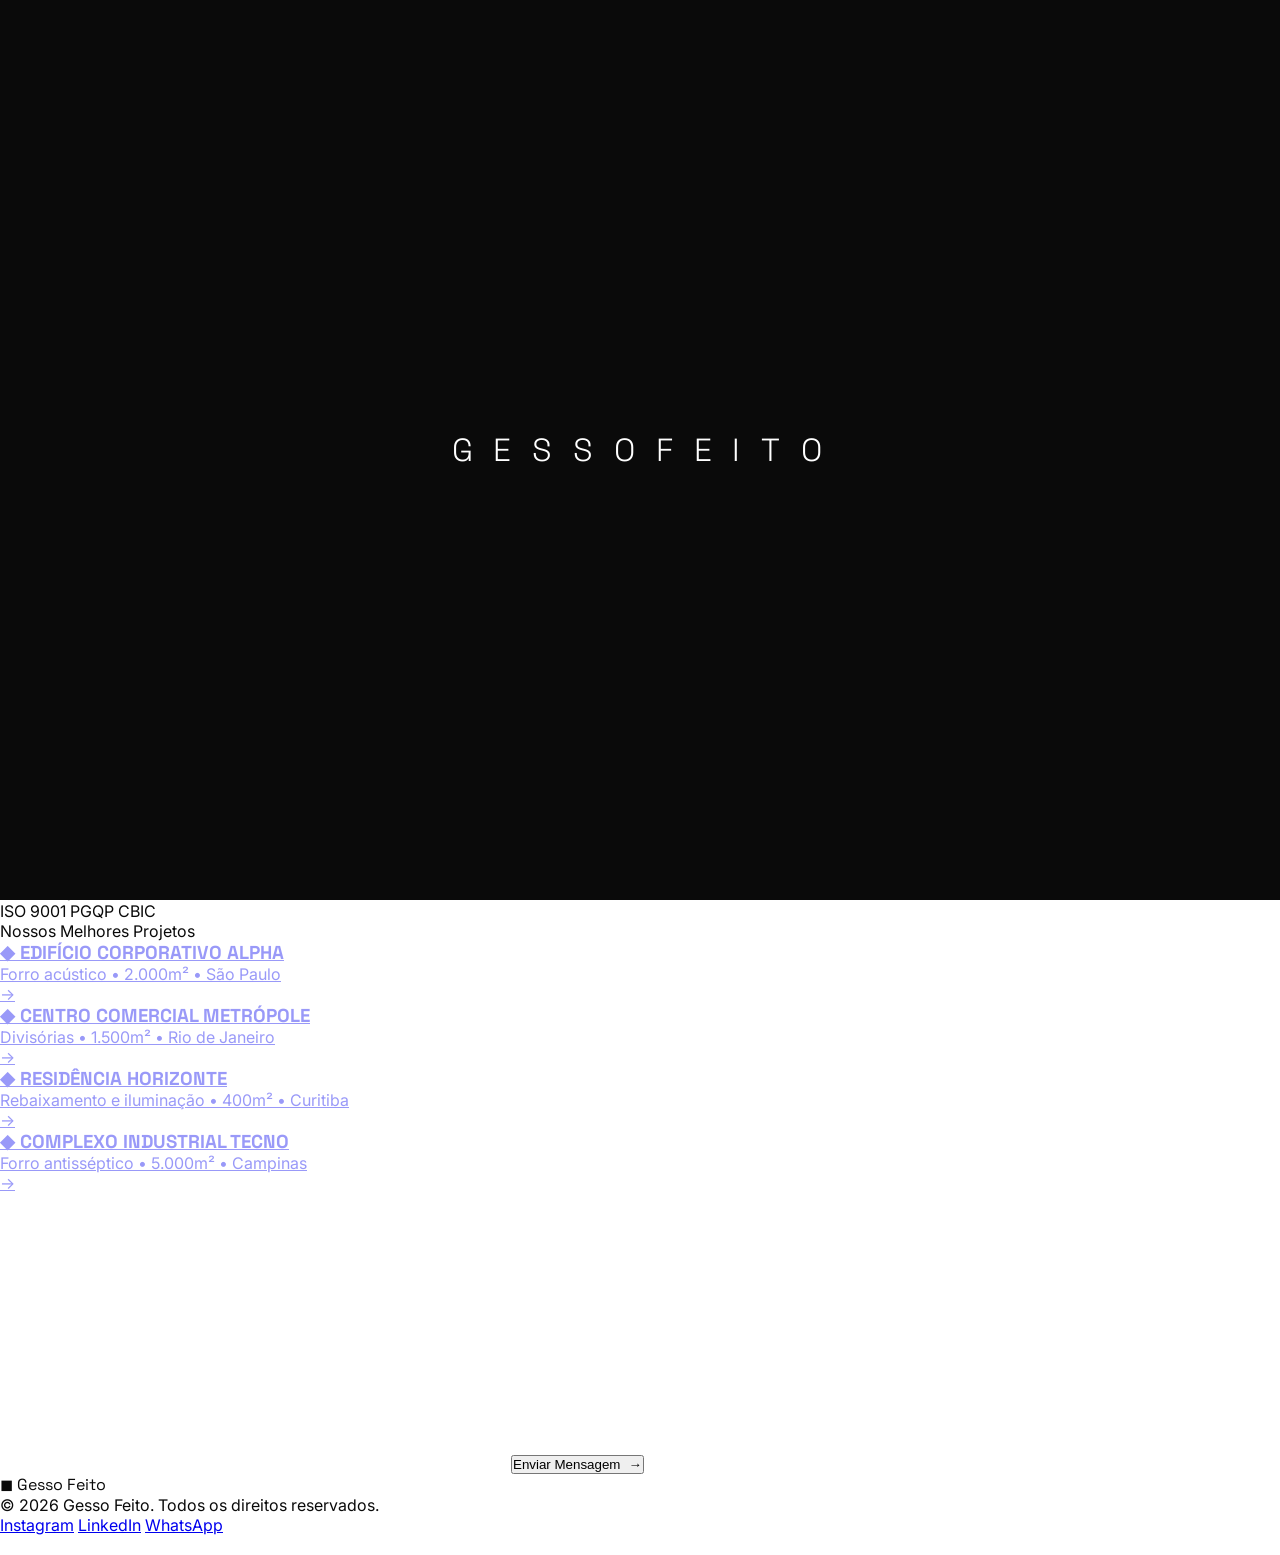
==== index.html @ ae23f8c0 "First commit" ====
<!DOCTYPE html>
<html lang="pt-BR">
<head>
    <meta charset="UTF-8">
    <meta name="viewport" content="width=device-width, initial-scale=1.0">
    <title>Gesso Feito | Aplicações em Forros</title>
    <script src="https://cdn.tailwindcss.com"></script>
    <link rel="preconnect" href="https://fonts.googleapis.com">
    <link rel="preconnect" href="https://fonts.gstatic.com" crossorigin>
    <link href="https://fonts.googleapis.com/css2?family=Inter:wght@300;400;500;600;700&family=Space+Grotesk:wght@300;400;500;600;700&display=swap" rel="stylesheet">
    <style>
        * {
            margin: 0;
            padding: 0;
            box-sizing: border-box;
        }
        
        body {
            font-family: 'Inter', sans-serif;
            background: #ffffff;
            color: #0a0a0a;
            overflow-x: hidden;
            cursor: none;
        }

        .font-display {
            font-family: 'Space Grotesk', sans-serif;
        }

        /* Custom Cursor */
        
        * {
            margin: 0;
            padding: 0;
            box-sizing: border-box;
        }
        
        body {
            font-family: 'Inter', sans-serif;
            background: #ffffff;
            color: #0a0a0a;
            overflow-x: hidden;
            cursor: none;
        }

        .font-display {
            font-family: 'Space Grotesk', sans-serif;
        }

        /* Custom Cursor - VERSÃO MELHORADA */
        .cursor {
            width: 40px;
            height: 40px;
            border: 2px solid #0a0a0a;
            border-radius: 50%;
            position: fixed;
            pointer-events: none;
            z-index: 9999;
            transition: transform 0.15s ease, width 0.3s ease, height 0.3s ease, background 0.3s ease, border-color 0.3s ease;
            transform: translate(-50%, -50%);
            background: rgba(255, 255, 255, 0.9);
            box-shadow: 0 4px 20px rgba(0, 0, 0, 0.1);
            backdrop-filter: blur(4px);
        }

        .cursor.hover {
            width: 80px;
            height: 80px;
            background: #0a0a0a;
            border-color: #0a0a0a;
            mix-blend-mode: normal;
        }

        .cursor.scrolling {
            background: rgba(10, 10, 10, 0.9);
            border-color: #0a0a0a;
            transform: translate(-50%, -50%) scale(0.8);
        }

        .cursor-dot {
            width: 8px;
            height: 8px;
            background: #0a0a0a;
            border-radius: 50%;
            position: fixed;
            pointer-events: none;
            z-index: 9999;
            transform: translate(-50%, -50%);
            transition: transform 0.1s ease, background 0.3s ease;
        }

        .cursor-dot.hover {
            background: #ffffff;
            transform: translate(-50%, -50%) scale(0.5);
        }

        /* Grain Effect */
        .grain {
            position: fixed;
            top: 0;
            left: 0;
            width: 100%;
            height: 100%;
            pointer-events: none;
            z-index: 9998;
            opacity: 0.03;
            background-image: url("data:image/svg+xml,%3Csvg viewBox='0 0 200 200' xmlns='http://www.w3.org/2000/svg'%3E%3Cfilter id='noiseFilter'%3E%3CfeTurbulence type='fractalNoise' baseFrequency='0.9' numOctaves='4' stitchTiles='stitch'/%3E%3C/filter%3E%3Crect width='100%25' height='100%25' filter='url(%23noiseFilter)'/%3E%3C/svg%3E");
        }

        /* Smooth Scroll Container */
        .smooth-scroll {
            will-change: transform;
        }

        /* Text Reveal Animation */
        .reveal-text {
            overflow: hidden;
            display: inline-block;
        }

        .reveal-text span {
            display: inline-block;
            transform: translateY(100%);
            opacity: 0;
            transition: transform 1s cubic-bezier(0.16, 1, 0.3, 1), opacity 1s cubic-bezier(0.16, 1, 0.3, 1);
        }

        .reveal-text.active span {
            transform: translateY(0);
            opacity: 1;
        }

        /* Image Reveal */
        .img-reveal {
            overflow: hidden;
            position: relative;
        }

        .img-reveal::after {
            content: '';
            position: absolute;
            top: 0;
            left: 0;
            width: 100%;
            height: 100%;
            background: #ffffff;
            transform: scaleX(1);
            transform-origin: right;
            transition: transform 1.2s cubic-bezier(0.16, 1, 0.3, 1);
        }

        .img-reveal.active::after {
            transform: scaleX(0);
        }

        .img-reveal img {
            transform: scale(1.2);
            transition: transform 1.5s cubic-bezier(0.16, 1, 0.3, 1);
        }

        .img-reveal.active img {
            transform: scale(1);
        }

        /* Magnetic Button */
        .magnetic-btn {
            position: relative;
            display: inline-flex;
            align-items: center;
            gap: 8px;
            transition: transform 0.3s cubic-bezier(0.16, 1, 0.3, 1);
        }

        .magnetic-btn::before {
            content: '';
            position: absolute;
            inset: -20px;
            z-index: -1;
        }

        /* Line Animation */
        .line-draw {
            width: 0;
            height: 1px;
            background: #0a0a0a;
            transition: width 1.5s cubic-bezier(0.16, 1, 0.3, 1);
        }

        .line-draw.active {
            width: 100%;
        }

        /* Floating Animation */
        @keyframes float {
            0%, 100% { transform: translateY(0px); }
            50% { transform: translateY(-20px); }
        }

        .floating {
            animation: float 6s ease-in-out infinite;
        }

        /* Parallax Container */
        .parallax-wrap {
            overflow: hidden;
            position: relative;
        }

        /* Navigation */
        .nav-link {
            position: relative;
            overflow: hidden;
        }

        .nav-link::after {
            content: '';
            position: absolute;
            bottom: 0;
            left: 0;
            width: 100%;
            height: 1px;
            background: currentColor;
            transform: translateX(-101%);
            transition: transform 0.4s cubic-bezier(0.16, 1, 0.3, 1);
        }

        .nav-link:hover::after {
            transform: translateX(0);
        }

        /* Service Card Hover */
        .service-card {
            transition: all 0.5s cubic-bezier(0.16, 1, 0.3, 1);
        }

        .service-card:hover {
            transform: translateY(-10px);
        }

        .service-card .arrow {
            transition: transform 0.3s ease;
        }

        .service-card:hover .arrow {
            transform: translateX(10px);
        }

        /* Video Play Button */
        .play-btn {
            transition: transform 0.3s ease;
        }

        .play-btn:hover {
            transform: scale(1.1);
        }

        /* Input Animation */
        .input-animated {
            position: relative;
            background: transparent;
            border: none;
            border-bottom: 1px solid #0a0a0a;
            outline: none;
            transition: border-color 0.3s ease;
        }

        .input-animated:focus {
            border-bottom-color: #0a0a0a;
        }

        .input-animated::placeholder {
            color: #666;
            transition: opacity 0.3s ease;
        }

        .input-animated:focus::placeholder {
            opacity: 0;
        }

        /* Scroll Indicator */
        .scroll-indicator {
            animation: bounce 2s infinite;
        }

        @keyframes bounce {
            0%, 20%, 50%, 80%, 100% { transform: translateY(0); }
            40% { transform: translateY(-10px); }
            60% { transform: translateY(-5px); }
        }

        /* Project List Item */
        .project-item {
            transition: all 0.4s ease;
            opacity: 0.4;
        }

        .project-item:hover {
            opacity: 1;
            padding-left: 20px;
        }

        /* Mobile Menu */
        .mobile-menu {
            clip-path: circle(0% at calc(100% - 40px) 40px);
            transition: clip-path 0.8s cubic-bezier(0.16, 1, 0.3, 1);
        }

        .mobile-menu.active {
            clip-path: circle(150% at calc(100% - 40px) 40px);
        }

        /* Loading Screen */
        .loader {
            position: fixed;
            inset: 0;
            background: #0a0a0a;
            z-index: 10000;
            display: flex;
            align-items: center;
            justify-content: center;
            transition: transform 0.8s cubic-bezier(0.16, 1, 0.3, 1);
        }

        .loader.hidden {
            transform: translateY(-100%);
        }

        .loader-text {
            color: white;
            font-size: 2rem;
            font-weight: 300;
            letter-spacing: 0.2em;
            overflow: hidden;
        }

        .loader-text span {
            display: inline-block;
            animation: loaderReveal 1s ease forwards;
            opacity: 0;
            transform: translateY(100%);
        }

        @keyframes loaderReveal {
            to {
                opacity: 1;
                transform: translateY(0);
            }
        }
    </style>
</head>
<body>

    <!-- Loading Screen -->
    <div class="loader" id="loader">
        <div class="loader-text font-display">
            <span style="animation-delay: 0.1s">G</span>
            <span style="animation-delay: 0.2s">E</span>
            <span style="animation-delay: 0.3s">S</span>
            <span style="animation-delay: 0.4s">S</span>
            <span style="animation-delay: 0.5s">O</span>
            <span style="animation-delay: 0.6s">F</span>
            <span style="animation-delay: 0.7s">E</span>
            <span style="animation-delay: 0.8s">I</span>
            <span style="animation-delay: 0.9s">T</span>
            <span style="animation-delay: 1.0s">O</span>
        </div>
    </div>

    <!-- Grain Overlay -->
    <div class="grain"></div>

    <!-- Custom Cursor -->
    <div class="cursor" id="cursor"></div>
    <div class="cursor-dot" id="cursor-dot"></div>

    <!-- Navigation -->
    <nav class="fixed top-0 left-0 w-full z-50 px-6 py-6 mix-blend-difference text-white" id="navbar">
        <div class="flex justify-between items-center max-w-[1800px] mx-auto">
            <a href="#" class="font-display text-xl font-bold tracking-tighter magnetic-btn" data-magnetic>
                <span class="text-2xl">◼</span> Gesso Feito
            </a>
            
            <div class="hidden md:flex gap-12 text-sm font-medium tracking-wide">
                <a href="#home" class="nav-link magnetic-btn" data-magnetic>Início</a>
                <a href="#servicos" class="nav-link magnetic-btn" data-magnetic>Serviços</a>
                <a href="#projetos" class="nav-link magnetic-btn" data-magnetic>Projetos</a>
                <a href="#contato" class="nav-link magnetic-btn" data-magnetic>Contato</a>
            </div>

            <a href="#contato" class="hidden md:flex items-center gap-2 text-sm font-medium magnetic-btn" data-magnetic>
                Solicitar Orçamento <span class="text-lg">→</span>
            </a>

            <button class="md:hidden text-2xl magnetic-btn" id="menu-toggle" data-magnetic>☰</button>
        </div>
    </nav>

    <!-- Mobile Menu -->
    <div class="mobile-menu fixed inset-0 bg-black z-40 flex items-center justify-center" id="mobile-menu">
        <div class="flex flex-col gap-8 text-center">
            <a href="#home" class="text-white text-4xl font-display font-bold mobile-link">Início</a>
            <a href="#servicos" class="text-white text-4xl font-display font-bold mobile-link">Serviços</a>
            <a href="#projetos" class="text-white text-4xl font-display font-bold mobile-link">Projetos</a>
            <a href="#contato" class="text-white text-4xl font-display font-bold mobile-link">Contato</a>
        </div>
    </div>

    <!-- Main Content -->
    <main class="smooth-scroll" id="smooth-content">

        <!-- Section 1: Hero -->
        <section id="home" class="min-h-screen w-full relative flex items-center pt-20 px-6 lg:px-12">
            <div class="max-w-[1800px] mx-auto w-full grid grid-cols-1 lg:grid-cols-2 gap-12 items-center">
                
                <!-- Left Content -->
                <div class="space-y-8 z-10">
                    <div class="space-y-2">
                        <h1 class="font-display text-6xl md:text-8xl lg:text-9xl font-bold leading-[0.9] tracking-tight">
                            <div class="reveal-text"><span>TRANSFORMANDO</span></div>
                            <div class="reveal-text"><span>ESPAÇOS</span></div>
                        </h1>
                    </div>
                    
                    <p class="text-lg md:text-xl text-gray-600 max-w-md leading-relaxed reveal-text">
                        <span>Somos especialistas em forros e divisórias de drywall. 
                        Tecnologia, precisão e design para criar ambientes que inspiram.</span>
                    </p>

                    <div class="flex items-center gap-8 pt-4">
                        <a href="#projetos" class="magnetic-btn group inline-flex items-center gap-3 text-sm font-semibold border border-black px-8 py-4 rounded-full hover:bg-black hover:text-white transition-colors duration-300" data-magnetic>
                            Ver Projetos
                            <span class="arrow transition-transform group-hover:translate-x-1">→</span>
                        </a>
                        <a href="#servicos" class="magnetic-btn text-sm font-medium underline underline-offset-4" data-magnetic>
                            Nossos Serviços
                        </a>
                    </div>

                    <div class="line-draw w-32 mt-12"></div>
                    
                    <p class="text-xs text-gray-400 uppercase tracking-widest pt-4">
                        15 anos de experiência • 500+ projetos entregues
                    </p>
                </div>

                <!-- Right Content -->
                <div class="relative h-[60vh] lg:h-[80vh]">
                    <div class="img-reveal w-full h-full absolute top-0 right-0 lg:w-[90%]">
                        <img src="https://images.unsplash.com/photo-1497366216548-37526070297c?auto=format&fit=crop&q=80&w=1600" 
                             alt="Escritório moderno com forro de drywall" 
                             class="w-full h-full object-cover grayscale">
                    </div>
                    
                    <!-- Floating Stats -->
                    <div class="absolute -left-4 lg:-left-20 bottom-20 bg-white p-6 shadow-2xl floating z-20">
                        <p class="font-display text-4xl font-bold">500+</p>
                        <p class="text-xs uppercase tracking-wider text-gray-500 mt-1">Projetos Realizados</p>
                    </div>
                </div>
            </div>

            <div class="absolute bottom-8 right-8 hidden lg:block scroll-indicator">
                <p class="text-xs uppercase tracking-widest rotate-90 origin-right">Scroll para explorar</p>
            </div>
        </section>

        <!-- Section 2: Video/Process -->
        <section class="w-full py-32 px-6 lg:px-12 bg-black text-white relative overflow-hidden">
            <div class="max-w-[1800px] mx-auto">
                <div class="grid grid-cols-1 lg:grid-cols-2 gap-16 items-center">
                    
                    <div class="order-2 lg:order-1">
                        <p class="text-xs uppercase tracking-[0.3em] mb-6 text-gray-400 reveal-text">
                            <span>Assista ao vídeo do nosso processo</span>
                        </p>
                        
                        <div class="img-reveal aspect-video relative cursor-pointer group" id="video-trigger">
                            <img src="https://images.unsplash.com/photo-1503387762-592deb58ef4e?auto=format&fit=crop&q=80&w=1600" 
                                 alt="Processo de instalação drywall" 
                                 class="w-full h-full object-cover opacity-80 group-hover:opacity-100 transition-opacity">
                            
                            <div class="absolute inset-0 flex items-center justify-center">
                                <div class="play-btn w-24 h-24 border-2 border-white rounded-full flex items-center justify-center magnetic-btn" data-magnetic>
                                    <svg width="24" height="24" viewBox="0 0 24 24" fill="none" stroke="currentColor" stroke-width="2">
                                        <polygon points="5 3 19 12 5 21 5 3"></polygon>
                                    </svg>
                                </div>
                            </div>
                        </div>
                    </div>

                    <div class="order-1 lg:order-2 space-y-8">
                        <h2 class="font-display text-5xl md:text-7xl font-bold leading-tight">
                            <div class="reveal-text"><span>COM</span></div>
                            <div class="reveal-text"><span>PRECISÃO</span></div>
                            <div class="reveal-text"><span>E TECNOLOGIA</span></div>
                        </h2>
                        
                        <p class="text-gray-400 text-lg leading-relaxed max-w-lg reveal-text">
                            <span>Utilizamos materiais de alta qualidade e técnicas avançadas de instalação. 
                            Cada projeto é executado com rigor técnico, respeitando prazos e 
                            superando expectativas.</span>
                        </p>

                        <div class="grid grid-cols-2 gap-8 pt-8">
                            <div class="reveal-text">
                                <span class="block">
                                    <p class="font-display text-3xl font-bold">98%</p>
                                    <p class="text-xs text-gray-500 uppercase tracking-wider mt-1">Clientes Satisfeitos</p>
                                </span>
                            </div>
                            <div class="reveal-text">
                                <span class="block">
                                    <p class="font-display text-3xl font-bold">48h</p>
                                    <p class="text-xs text-gray-500 uppercase tracking-wider mt-1">Orçamento Express</p>
                                </span>
                            </div>
                        </div>

                        <a href="#contato" class="magnetic-btn inline-flex items-center gap-3 mt-8 border border-white px-8 py-4 rounded-full hover:bg-white hover:text-black transition-colors duration-300" data-magnetic>
                            Iniciar Projeto <span>→</span>
                        </a>
                    </div>
                </div>
            </div>
        </section>

        <!-- Section 3: Services -->
        <section id="servicos" class="w-full py-32 px-6 lg:px-12">
            <div class="max-w-[1800px] mx-auto">
                <div class="flex flex-col lg:flex-row justify-between items-start mb-20 gap-8">
                    <div>
                        <p class="text-xs uppercase tracking-[0.3em] mb-4 text-gray-500 reveal-text">
                            <span>O que fazemos</span>
                        </p>
                        <h2 class="font-display text-5xl md:text-7xl font-bold reveal-text">
                            <span>Nossos Serviços</span>
                        </h2>
                    </div>
                    <p class="text-gray-600 max-w-md lg:text-right reveal-text">
                        <span>Do projeto à execução, cuidamos de cada detalhe para entregar 
                        ambientes funcionais e esteticamente impecáveis.</span>
                    </p>
                </div>

                <div class="line-draw mb-16"></div>

                <div class="grid grid-cols-1 md:grid-cols-2 lg:grid-cols-3 gap-8">
                    <!-- Service 1 -->
                    <div class="service-card group border-t border-black pt-8 cursor-pointer" data-magnetic>
                        <div class="flex justify-between items-start mb-6">
                            <span class="font-display text-5xl font-light text-gray-300 group-hover:text-black transition-colors">01</span>
                            <span class="arrow text-2xl">→</span>
                        </div>
                        <h3 class="font-display text-2xl font-bold mb-4">Forros de Drywall</h3>
                        <p class="text-gray-600 text-sm leading-relaxed mb-6">
                            Instalação de forros em gesso acartonado com isolamento acústico e térmico. 
                            Acabamento perfeito para residências e comércios.
                        </p>
                        <div class="img-reveal h-48 overflow-hidden">
                            <img src="https://images.unsplash.com/photo-1600585154340-be6161a56a0c?auto=format&fit=crop&q=80&w=800" 
                                 alt="Forro de drywall" 
                                 class="w-full h-full object-cover grayscale group-hover:grayscale-0 transition-all duration-500">
                        </div>
                    </div>

                    <!-- Service 2 -->
                    <div class="service-card group border-t border-black pt-8 cursor-pointer" data-magnetic>
                        <div class="flex justify-between items-start mb-6">
                            <span class="font-display text-5xl font-light text-gray-300 group-hover:text-black transition-colors">02</span>
                            <span class="arrow text-2xl">→</span>
                        </div>
                        <h3 class="font-display text-2xl font-bold mb-4">Divisórias</h3>
                        <p class="text-gray-600 text-sm leading-relaxed mb-6">
                            Divisórias removíveis e fixas que otimizam espaços. 
                            Soluções corporativas com acabamento premium e instalação limpa.
                        </p>
                        <div class="img-reveal h-48 overflow-hidden">
                            <img src="https://images.unsplash.com/photo-1497366811353-6870744d04b2?auto=format&fit=crop&q=80&w=800" 
                                 alt="Divisórias de drywall" 
                                 class="w-full h-full object-cover grayscale group-hover:grayscale-0 transition-all duration-500">
                        </div>
                    </div>

                    <!-- Service 3 -->
                    <div class="service-card group border-t border-black pt-8 cursor-pointer" data-magnetic>
                        <div class="flex justify-between items-start mb-6">
                            <span class="font-display text-5xl font-light text-gray-300 group-hover:text-black transition-colors">03</span>
                            <span class="arrow text-2xl">→</span>
                        </div>
                        <h3 class="font-display text-2xl font-bold mb-4">Rebaixamentos</h3>
                        <p class="text-gray-600 text-sm leading-relaxed mb-6">
                            Design de sancas, rebaixamentos e iluminação embutida. 
                            Crie ambientes sofisticados com soluções personalizadas.
                        </p>
                        <div class="img-reveal h-48 overflow-hidden">
                            <img src="https://images.unsplash.com/photo-1600607687939-ce8a6c25118c?auto=format&fit=crop&q=80&w=800" 
                                 alt="Rebaixamento de teto" 
                                 class="w-full h-full object-cover grayscale group-hover:grayscale-0 transition-all duration-500">
                        </div>
                    </div>
                </div>
            </div>
        </section>

        <!-- Section 4: Projects -->
        <section id="projetos" class="w-full py-32 px-6 lg:px-12 bg-gray-50">
            <div class="max-w-[1800px] mx-auto">
                <div class="grid grid-cols-1 lg:grid-cols-2 gap-16">
                    
                    <!-- Left: Title -->
                    <div class="lg:sticky lg:top-32 lg:self-start space-y-8">
                        <h2 class="font-display text-5xl md:text-7xl font-bold leading-tight">
                            <div class="reveal-text"><span>VAMOS</span></div>
                            <div class="reveal-text"><span>CONSTRUIR</span></div>
                            <div class="reveal-text"><span>SEU PROJETO</span></div>
                            <div class="reveal-text"><span>JUNTOS</span></div>
                        </h2>
                        
                        <p class="text-gray-600 max-w-md reveal-text">
                            <span>Embarque em uma jornada de transformação onde sua visão 
                            ganha forma através da qualidade e inovação em drywall.</span>
                        </p>

                        <div class="pt-8">
                            <form class="flex items-end gap-4 max-w-md" id="contact-form-mini">
                                <div class="flex-1">
                                    <label class="text-xs uppercase tracking-wider text-gray-500 block mb-2">Seu email para contato</label>
                                    <input type="email" placeholder="exemplo@email.com" 
                                           class="input-animated w-full py-2 text-lg bg-transparent" required>
                                </div>
                                <button type="submit" class="magnetic-btn text-sm font-semibold border-b-2 border-black pb-2 hover:text-gray-600 transition-colors" data-magnetic>
                                    Enviar →
                                </button>
                            </form>
                        </div>

                        <div class="pt-12">
                            <p class="text-xs text-gray-400 uppercase tracking-widest mb-4">Certificações</p>
                            <div class="flex gap-8 text-sm font-medium">
                                <span>ISO 9001</span>
                                <span>PGQP</span>
                                <span>CBIC</span>
                            </div>
                        </div>
                    </div>

                    <!-- Right: Project List -->
                    <div class="space-y-0">
                        <p class="text-xs uppercase tracking-[0.3em] mb-8 text-gray-500">Nossos Melhores Projetos</p>
                        
                        <div class="border-t border-black">
                            <a href="#" class="project-item block py-8 border-b border-gray-300 group" data-magnetic>
                                <div class="flex justify-between items-center">
                                    <div>
                                        <h3 class="font-display text-2xl md:text-3xl font-bold mb-2 group-hover:translate-x-4 transition-transform">
                                            ◆ EDIFÍCIO CORPORATIVO ALPHA
                                        </h3>
                                        <p class="text-sm text-gray-500">Forro acústico • 2.000m² • São Paulo</p>
                                    </div>
                                    <span class="text-2xl opacity-0 group-hover:opacity-100 transition-opacity">→</span>
                                </div>
                            </a>

                            <a href="#" class="project-item block py-8 border-b border-gray-300 group" data-magnetic>
                                <div class="flex justify-between items-center">
                                    <div>
                                        <h3 class="font-display text-2xl md:text-3xl font-bold mb-2 group-hover:translate-x-4 transition-transform">
                                            ◆ CENTRO COMERCIAL METRÓPOLE
                                        </h3>
                                        <p class="text-sm text-gray-500">Divisórias • 1.500m² • Rio de Janeiro</p>
                                    </div>
                                    <span class="text-2xl opacity-0 group-hover:opacity-100 transition-opacity">→</span>
                                </div>
                            </a>

                            <a href="#" class="project-item block py-8 border-b border-gray-300 group" data-magnetic>
                                <div class="flex justify-between items-center">
                                    <div>
                                        <h3 class="font-display text-2xl md:text-3xl font-bold mb-2 group-hover:translate-x-4 transition-transform">
                                            ◆ RESIDÊNCIA HORIZONTE
                                        </h3>
                                        <p class="text-sm text-gray-500">Rebaixamento e iluminação • 400m² • Curitiba</p>
                                    </div>
                                    <span class="text-2xl opacity-0 group-hover:opacity-100 transition-opacity">→</span>
                                </div>
                            </a>

                            <a href="#" class="project-item block py-8 border-b border-gray-300 group" data-magnetic>
                                <div class="flex justify-between items-center">
                                    <div>
                                        <h3 class="font-display text-2xl md:text-3xl font-bold mb-2 group-hover:translate-x-4 transition-transform">
                                            ◆ COMPLEXO INDUSTRIAL TECNO
                                        </h3>
                                        <p class="text-sm text-gray-500">Forro antisséptico • 5.000m² • Campinas</p>
                                    </div>
                                    <span class="text-2xl opacity-0 group-hover:opacity-100 transition-opacity">→</span>
                                </div>
                            </a>
                        </div>

                        <!-- Featured Image -->
                        <div class="mt-16 img-reveal aspect-[4/3]">
                            <img src="https://images.unsplash.com/photo-1600566753190-17f0baa2a6c3?auto=format&fit=crop&q=80&w=1200" 
                                 alt="Projeto destacado" 
                                 class="w-full h-full object-cover grayscale">
                        </div>
                    </div>
                </div>
            </div>
        </section>

        <!-- Section 5: Contact -->
        <section id="contato" class="w-full py-32 px-6 lg:px-12">
            <div class="max-w-[1800px] mx-auto">
                <div class="grid grid-cols-1 lg:grid-cols-2 gap-16">
                    
                    <div class="space-y-8">
                        <p class="text-xs uppercase tracking-[0.3em] text-gray-500 reveal-text">
                            <span>Entre em contato</span>
                        </p>
                        <h2 class="font-display text-5xl md:text-7xl font-bold reveal-text">
                            <span>VAMOS CONVERSAR</span>
                        </h2>
                        
                        <div class="space-y-6 pt-8">
                            <div class="reveal-text">
                                <span class="block">
                                    <p class="text-xs uppercase tracking-wider text-gray-500 mb-1">Email</p>
                                    <a href="mailto:contato@drywallpro.com.br" class="text-xl hover:text-gray-600 transition-colors">contato@drywallpro.com.br</a>
                                </span>
                            </div>
                            <br>
                            <div class="reveal-text">
                                <span class="block">
                                    <p class="text-xs uppercase tracking-wider text-gray-500 mb-1">Telefone</p>
                                    <a href="tel:+5511999999999" class="text-xl hover:text-gray-600 transition-colors">+55 (11) 99999-9999</a>
                                </span>
                            </div>
                            <br>
                            <div class="reveal-text">
                                <span class="block">
                                    <p class="text-xs uppercase tracking-wider text-gray-500 mb-1">Endereço</p>
                                    <p class="text-xl">Gravatá, PE</p>
                                </span>
                            </div>
                        </div>
                    </div>

                    <div class="bg-gray-50 p-8 md:p-12">
                        <form id="contact-form" class="space-y-8">
                            <div class="grid grid-cols-1 md:grid-cols-2 gap-8">
                                <div class="reveal-text">
                                    <span class="block">
                                        <label class="text-xs uppercase tracking-wider text-gray-500 block mb-3">Nome</label>
                                        <input type="text" class="input-animated w-full py-3 bg-transparent" placeholder="Seu nome" required>
                                    </span>
                                </div>
                                <div class="reveal-text">
                                    <span class="block">
                                        <label class="text-xs uppercase tracking-wider text-gray-500 block mb-3">Email</label>
                                        <input type="email" class="input-animated w-full py-3 bg-transparent" placeholder="seu@email.com" required>
                                    </span>
                                </div>
                            </div>
                            
                            <div class="reveal-text">
                                <span class="block">
                                    <label class="text-xs uppercase tracking-wider text-gray-500 block mb-3">Tipo de Projeto</label>
                                    <select class="input-animated w-full py-3 bg-transparent cursor-pointer">
                                        <option>Forro de Drywall</option>
                                        <option>Divisórias</option>
                                        <option>Rebaixamento</option>
                                        <option>Projeto Completo</option>
                                    </select>
                                </span>
                            </div>

                            <div class="reveal-text">
                                <span class="block">
                                    <label class="text-xs uppercase tracking-wider text-gray-500 block mb-3">Mensagem</label>
                                    <textarea class="input-animated w-full py-3 bg-transparent resize-none" rows="4" placeholder="Conte-nos sobre seu projeto..." required></textarea>
                                </span>
                            </div>

                            <button type="submit" class="magnetic-btn w-full bg-black text-white py-4 text-sm font-semibold uppercase tracking-wider hover:bg-gray-800 transition-colors flex items-center justify-center gap-2 group" data-magnetic>
                                Enviar Mensagem
                                <span class="group-hover:translate-x-1 transition-transform">→</span>
                            </button>
                        </form>
                    </div>
                </div>
            </div>
        </section>

        <!-- Footer -->
        <footer class="w-full py-12 px-6 lg:px-12 border-t border-gray-200">
            <div class="max-w-[1800px] mx-auto flex flex-col md:flex-row justify-between items-center gap-6">
                <div class="flex items-center gap-2">
                    <span class="text-2xl">◼</span>
                    <span class="font-display font-bold text-xl">Gesso Feito</span>
                </div>
                
                <p class="text-sm text-gray-500">© 2026 Gesso Feito. Todos os direitos reservados.</p>
                
                <div class="flex gap-6 text-sm">
                    <a href="#" class="hover:text-gray-600 transition-colors magnetic-btn" data-magnetic>Instagram</a>
                    <a href="#" class="hover:text-gray-600 transition-colors magnetic-btn" data-magnetic>LinkedIn</a>
                    <a href="#" class="hover:text-gray-600 transition-colors magnetic-btn" data-magnetic>WhatsApp</a>
                </div>
            </div>
        </footer>

    </main>

    <script>
        // Initialize everything when DOM is loaded
        document.addEventListener('DOMContentLoaded', () => {
            
            // Hide loader
            setTimeout(() => {
                document.getElementById('loader').classList.add('hidden');
                initAnimations();
            }, 2000);

            initCursor();
            initMagneticButtons();
            initSmoothScroll();
            initNavigation();
            initParallax();
            initFormHandling();
        });

        // Custom Cursor
        function initCursor() {
            const cursor = document.getElementById('cursor');
            const cursorDot = document.getElementById('cursor-dot');
            let mouseX = 0, mouseY = 0;
            let cursorX = 0, cursorY = 0;

            // Check if touch device
            if (window.matchMedia('(pointer: coarse)').matches) {
                cursor.style.display = 'none';
                cursorDot.style.display = 'none';
                document.body.style.cursor = 'auto';
                return;
            }

            document.addEventListener('mousemove', (e) => {
                mouseX = e.clientX;
                mouseY = e.clientY;
                cursorDot.style.left = mouseX + 'px';
                cursorDot.style.top = mouseY + 'px';
            });

            function animateCursor() {
                cursorX += (mouseX - cursorX) * 0.1;
                cursorY += (mouseY - cursorY) * 0.1;
                cursor.style.left = cursorX + 'px';
                cursor.style.top = cursorY + 'px';
                requestAnimationFrame(animateCursor);
            }
            animateCursor();

            // Hover effects
            const interactiveElements = document.querySelectorAll('a, button, .service-card, input, select, textarea');
            interactiveElements.forEach(el => {
                el.addEventListener('mouseenter', () => cursor.classList.add('hover'));
                el.addEventListener('mouseleave', () => cursor.classList.remove('hover'));
            });
        }

        // Magnetic Buttons
        function initMagneticButtons() {
            const buttons = document.querySelectorAll('[data-magnetic]');
            
            buttons.forEach(btn => {
                btn.addEventListener('mousemove', (e) => {
                    const rect = btn.getBoundingClientRect();
                    const x = e.clientX - rect.left - rect.width / 2;
                    const y = e.clientY - rect.top - rect.height / 2;
                    
                    btn.style.transform = `translate(${x * 0.3}px, ${y * 0.3}px)`;
                });

                btn.addEventListener('mouseleave', () => {
                    btn.style.transform = 'translate(0, 0)';
                });
            });
        }

        // Scroll Animations using Intersection Observer
        function initAnimations() {
            const observerOptions = {
                threshold: 0.1,
                rootMargin: '0px 0px -50px 0px'
            };

            const observer = new IntersectionObserver((entries) => {
                entries.forEach(entry => {
                    if (entry.isIntersecting) {
                        entry.target.classList.add('active');
                        
                        // Stagger children if it's a reveal-text container
                        if (entry.target.classList.contains('reveal-text')) {
                            const spans = entry.target.querySelectorAll('span');
                            spans.forEach((span, index) => {
                                span.style.transitionDelay = `${index * 0.1}s`;
                            });
                        }
                    }
                });
            }, observerOptions);

            // Observe all animated elements
            document.querySelectorAll('.reveal-text, .img-reveal, .line-draw').forEach(el => {
                observer.observe(el);
            });
        }

        // Smooth Scroll Behavior
        function initSmoothScroll() {
            document.querySelectorAll('a[href^="#"]').forEach(anchor => {
                anchor.addEventListener('click', function(e) {
                    e.preventDefault();
                    const target = document.querySelector(this.getAttribute('href'));
                    if (target) {
                        target.scrollIntoView({
                            behavior: 'smooth',
                            block: 'start'
                        });
                    }
                });
            });
        }

        // Navigation
        function initNavigation() {
            const navbar = document.getElementById('navbar');
            const menuToggle = document.getElementById('menu-toggle');
            const mobileMenu = document.getElementById('mobile-menu');
            const mobileLinks = document.querySelectorAll('.mobile-link');
            let lastScroll = 0;

            // Scroll behavior for navbar
            window.addEventListener('scroll', () => {
                const currentScroll = window.pageYOffset;
                
                if (currentScroll > 100) {
                    navbar.classList.add('bg-black', 'text-white');
                    navbar.classList.remove('mix-blend-difference');
                } else {
                    navbar.classList.remove('bg-black', 'text-white');
                    navbar.classList.add('mix-blend-difference');
                }
                
                lastScroll = currentScroll;
            });

            // Mobile menu toggle
            menuToggle.addEventListener('click', () => {
                mobileMenu.classList.toggle('active');
                menuToggle.textContent = mobileMenu.classList.contains('active') ? '✕' : '☰';
            });

            mobileLinks.forEach(link => {
                link.addEventListener('click', () => {
                    mobileMenu.classList.remove('active');
                    menuToggle.textContent = '☰';
                });
            });
        }

        // Parallax Effect
        function initParallax() {
            const parallaxElements = document.querySelectorAll('.img-reveal img, .floating');
            
            window.addEventListener('scroll', () => {
                const scrolled = window.pageYOffset;
                
                parallaxElements.forEach((el, index) => {
                    const speed = 0.5 + (index * 0.1);
                    const yPos = -(scrolled * speed);
                    el.style.transform = `translateY(${yPos}px)`;
                });
            });
        }

        // Form Handling
        function initFormHandling() {
            const forms = document.querySelectorAll('form');
            
            forms.forEach(form => {
                form.addEventListener('submit', (e) => {
                    e.preventDefault();
                    
                    // Create success message
                    const btn = form.querySelector('button[type="submit"]');
                    const originalText = btn.innerHTML;
                    btn.innerHTML = 'Enviado com sucesso! ✓';
                    btn.style.background = '#10b981';
                    
                    setTimeout(() => {
                        btn.innerHTML = originalText;
                        btn.style.background = '';
                        form.reset();
                    }, 3000);
                });
            });
        }

        // Video Modal (simulated)
        document.getElementById('video-trigger').addEventListener('click', () => {
            alert('Vídeo do processo de instalação seria reproduzido aqui.');
        });

        // Project items interaction
        document.querySelectorAll('.project-item').forEach(item => {
            item.addEventListener('mouseenter', () => {
                document.querySelectorAll('.project-item').forEach(other => {
                    if (other !== item) other.style.opacity = '0.2';
                });
            });
            
            item.addEventListener('mouseleave', () => {
                document.querySelectorAll('.project-item').forEach(other => {
                    other.style.opacity = '';
                });
            });
        });
    </script>
</body>
</html>
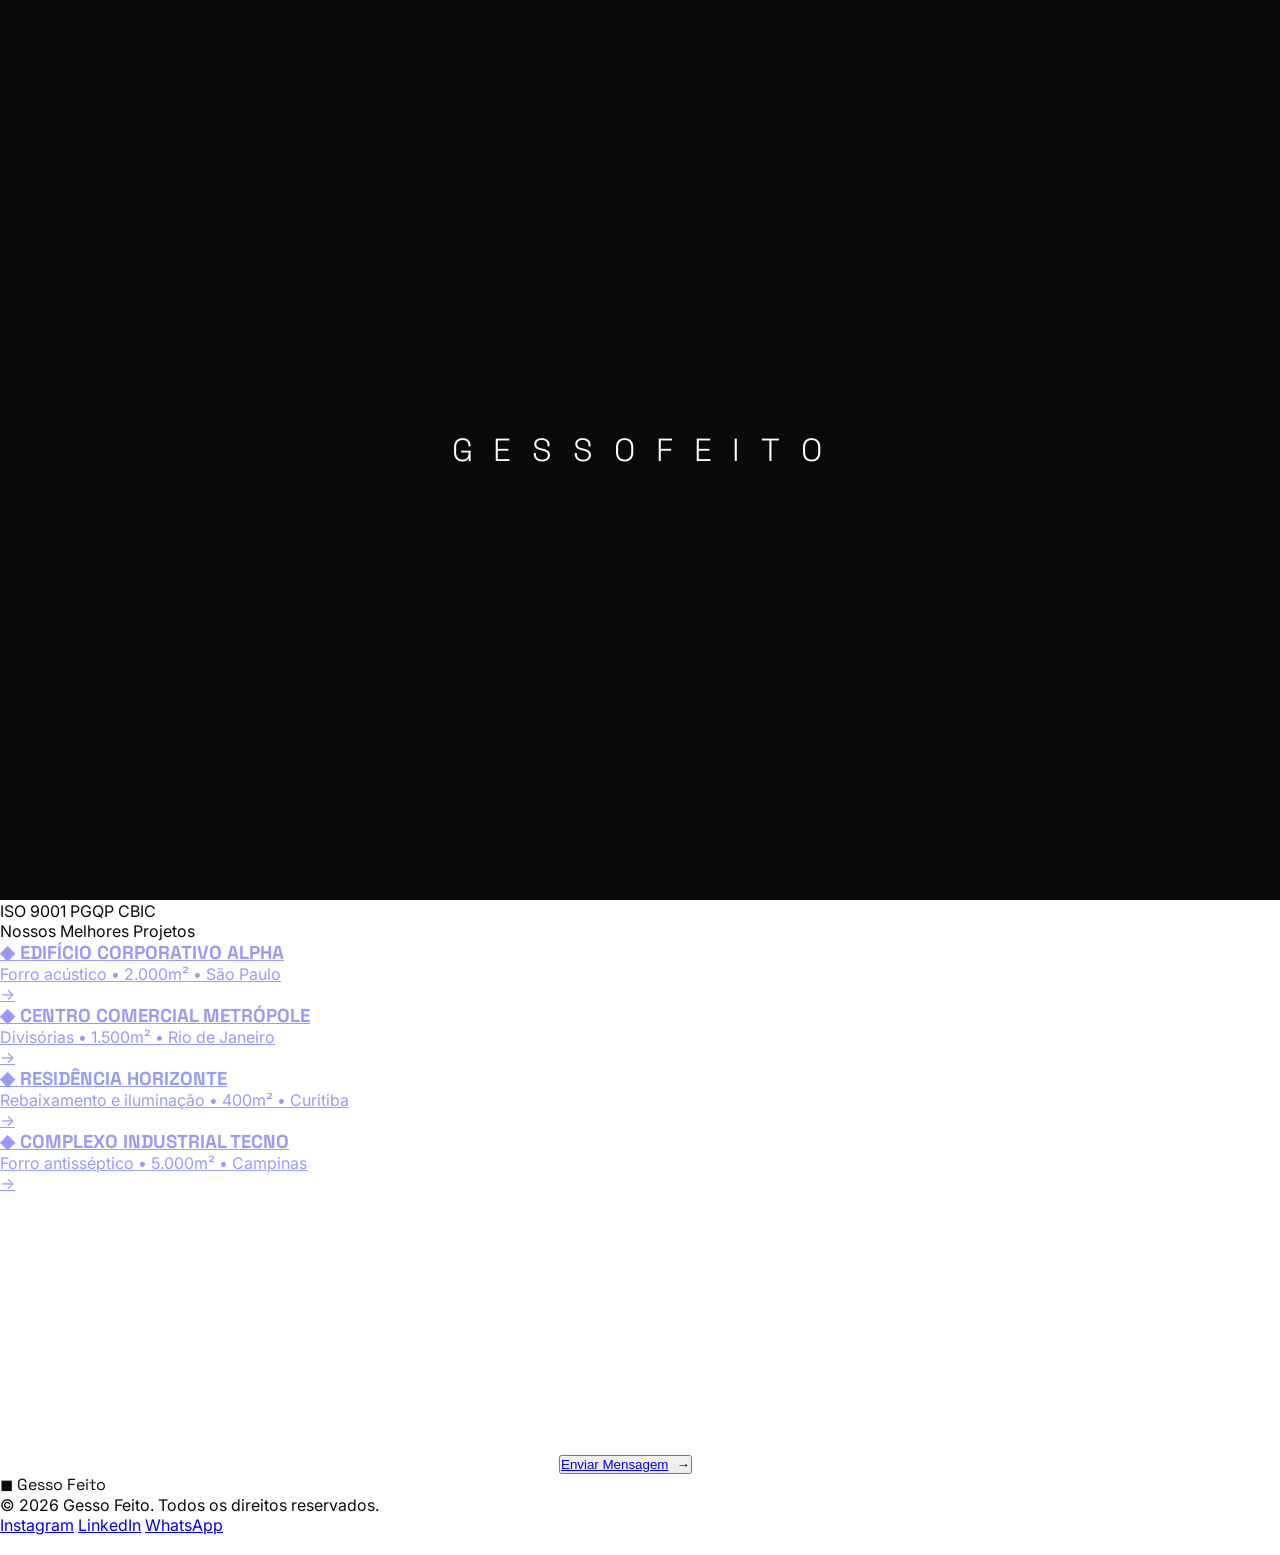
==== commit 4a9867cb: "Upload html" ====
--- a/index.html
+++ b/index.html
@@ -387,7 +387,7 @@
                 <a href="#contato" class="nav-link magnetic-btn" data-magnetic>Contato</a>
             </div>
 
-            <a href="#contato" class="hidden md:flex items-center gap-2 text-sm font-medium magnetic-btn" data-magnetic>
+            <a href="https://api.whatsapp.com/send?phone=5581998041181&text=Ol%C3%A1%2C%20quero%20fazer%20meu%20or%C3%A7amento%20personalizado%20%F0%9F%99%82" target="_blank" class="hidden md:flex items-center gap-2 text-sm font-medium magnetic-btn" data-magnetic>
                 Solicitar Orçamento <span class="text-lg">→</span>
             </a>
 
@@ -727,21 +727,21 @@
                             <div class="reveal-text">
                                 <span class="block">
                                     <p class="text-xs uppercase tracking-wider text-gray-500 mb-1">Email</p>
-                                    <a href="mailto:contato@drywallpro.com.br" class="text-xl hover:text-gray-600 transition-colors">contato@drywallpro.com.br</a>
+                                    <a href="mailto:contato@gessofeito.com.br" class="text-xl hover:text-gray-600 transition-colors">contato@gessofeito.com.br</a>
                                 </span>
                             </div>
                             <br>
                             <div class="reveal-text">
                                 <span class="block">
                                     <p class="text-xs uppercase tracking-wider text-gray-500 mb-1">Telefone</p>
-                                    <a href="tel:+5511999999999" class="text-xl hover:text-gray-600 transition-colors">+55 (11) 99999-9999</a>
+                                    <a href="https://api.whatsapp.com/send?phone=5581998041181&text=Ol%C3%A1%2C%20quero%20fazer%20meu%20or%C3%A7amento%20personalizado%20%F0%9F%99%82" target="_blank" class="text-xl hover:text-gray-600 transition-colors">+55 (81) 99804-1181</a>
                                 </span>
                             </div>
                             <br>
                             <div class="reveal-text">
                                 <span class="block">
                                     <p class="text-xs uppercase tracking-wider text-gray-500 mb-1">Endereço</p>
-                                    <p class="text-xl">Gravatá, PE</p>
+                                    <a href="https://www.google.com/maps/place/Gravat%C3%A1+-+State+of+Pernambuco/@-8.2156881,-35.5474736,11z/data=!3m1!4b1!4m6!3m5!1s0x7aa48138cae1957:0x16ac2a4d453876d1!8m2!3d-8.204659!4d-35.5706394!16zL20vMGc5Zmdj?hl=en&entry=ttu&g_ep=EgoyMDI2MDIxOC4wIKXMDSoASAFQAw%3D%3D" target="_blank"><p class="text-xl">Gravatá, PE</p></a>
                                 </span>
                             </div>
                         </div>
@@ -764,27 +764,27 @@
                                 </div>
                             </div>
                             
+                            
                             <div class="reveal-text">
-                                <span class="block">
-                                    <label class="text-xs uppercase tracking-wider text-gray-500 block mb-3">Tipo de Projeto</label>
-                                    <select class="input-animated w-full py-3 bg-transparent cursor-pointer">
-                                        <option>Forro de Drywall</option>
-                                        <option>Divisórias</option>
-                                        <option>Rebaixamento</option>
-                                        <option>Projeto Completo</option>
-                                    </select>
-                                </span>
-                            </div>
-
-                            <div class="reveal-text">
-                                <span class="block">
+                                <span class="block" style="margin-right: 48px;"
                                     <label class="text-xs uppercase tracking-wider text-gray-500 block mb-3">Mensagem</label>
                                     <textarea class="input-animated w-full py-3 bg-transparent resize-none" rows="4" placeholder="Conte-nos sobre seu projeto..." required></textarea>
                                 </span>
+                                <div class="reveal-text">
+                                    <span class="block">
+                                        <label class="text-xs uppercase tracking-wider text-gray-500 block mb-3">Tipo de Projeto</label>
+                                        <select class="input-animated w-full py-3 bg-transparent cursor-pointer">
+                                            <option>Forro de Drywall</option>
+                                            <option>Divisórias</option>
+                                            <option>Rebaixamento</option>
+                                            <option>Projeto Completo</option>
+                                        </select>
+                                    </span>
+                                </div>
                             </div>
-
+                            
                             <button type="submit" class="magnetic-btn w-full bg-black text-white py-4 text-sm font-semibold uppercase tracking-wider hover:bg-gray-800 transition-colors flex items-center justify-center gap-2 group" data-magnetic>
-                                Enviar Mensagem
+                                <a href="https://api.whatsapp.com/send?phone=5581998041181" target="_blank">Enviar Mensagem</a>
                                 <span class="group-hover:translate-x-1 transition-transform">→</span>
                             </button>
                         </form>
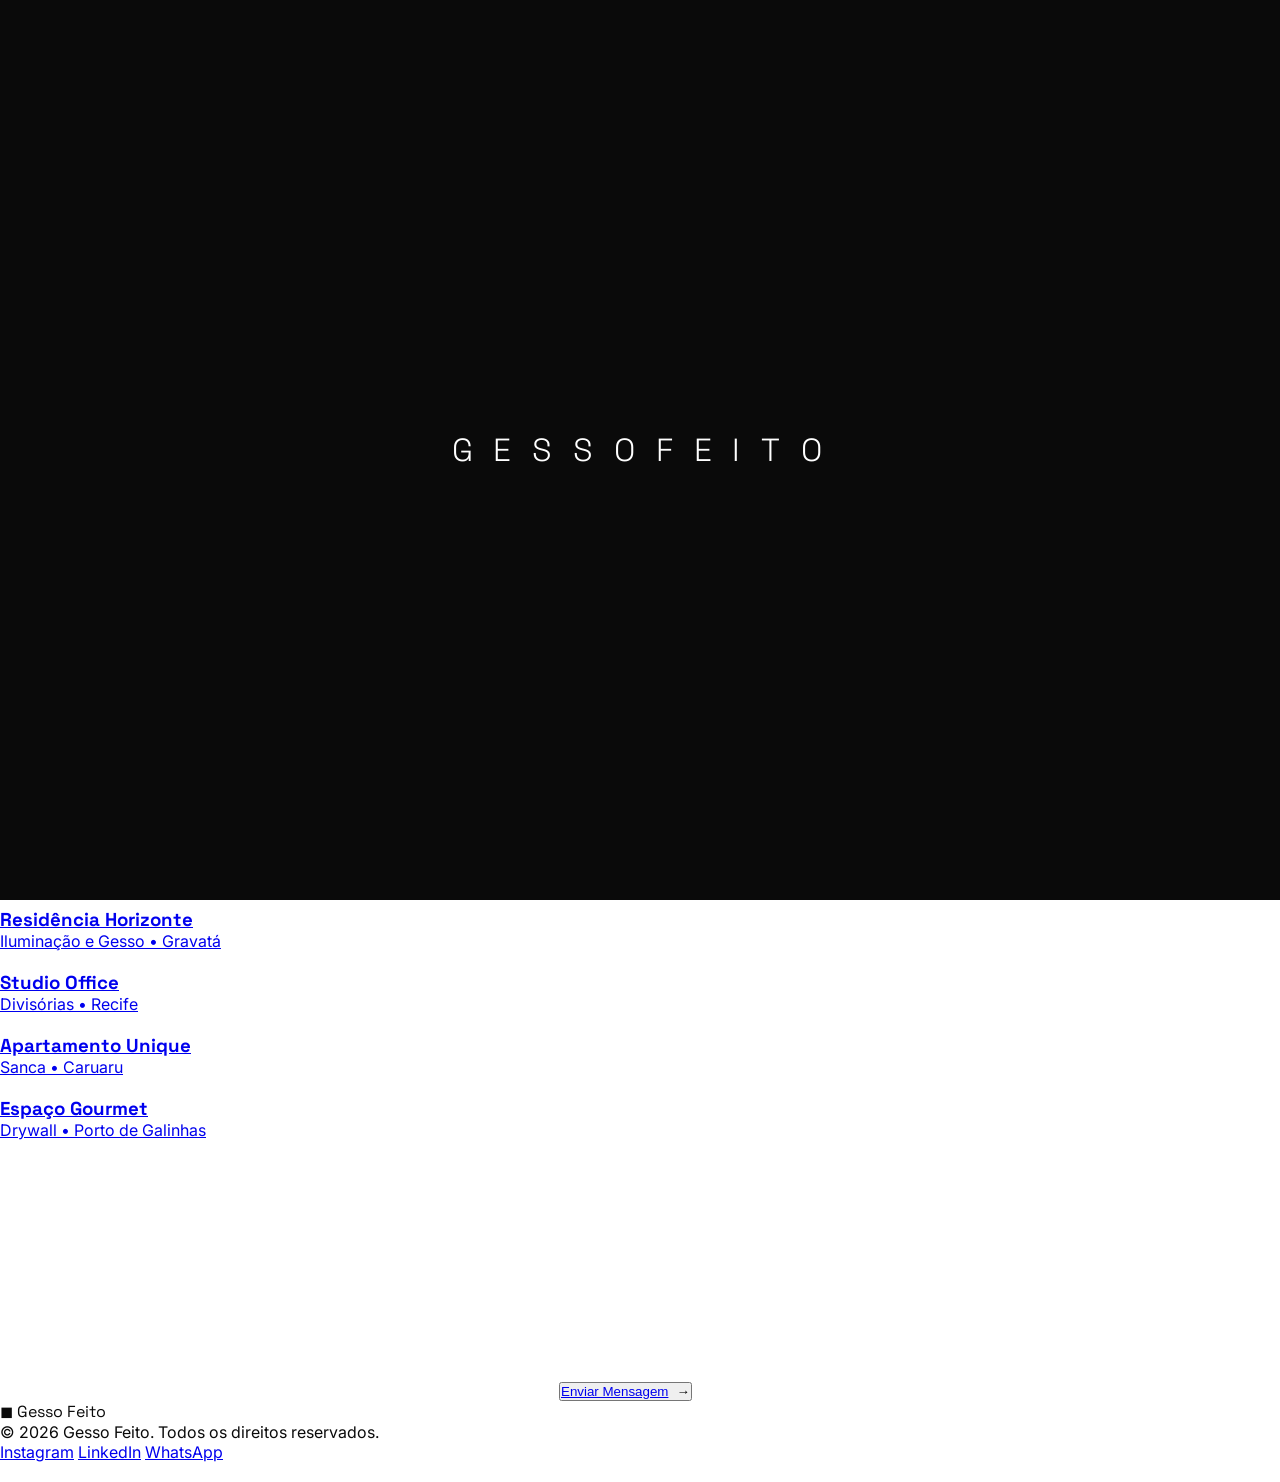
==== commit b8d9a09d: "Upload layout page" ====
--- a/index.html
+++ b/index.html
@@ -8,345 +8,8 @@
     <link rel="preconnect" href="https://fonts.googleapis.com">
     <link rel="preconnect" href="https://fonts.gstatic.com" crossorigin>
     <link href="https://fonts.googleapis.com/css2?family=Inter:wght@300;400;500;600;700&family=Space+Grotesk:wght@300;400;500;600;700&display=swap" rel="stylesheet">
-    <style>
-        * {
-            margin: 0;
-            padding: 0;
-            box-sizing: border-box;
-        }
-        
-        body {
-            font-family: 'Inter', sans-serif;
-            background: #ffffff;
-            color: #0a0a0a;
-            overflow-x: hidden;
-            cursor: none;
-        }
-
-        .font-display {
-            font-family: 'Space Grotesk', sans-serif;
-        }
-
-        /* Custom Cursor */
-        
-        * {
-            margin: 0;
-            padding: 0;
-            box-sizing: border-box;
-        }
-        
-        body {
-            font-family: 'Inter', sans-serif;
-            background: #ffffff;
-            color: #0a0a0a;
-            overflow-x: hidden;
-            cursor: none;
-        }
-
-        .font-display {
-            font-family: 'Space Grotesk', sans-serif;
-        }
-
-        /* Custom Cursor - VERSÃO MELHORADA */
-        .cursor {
-            width: 40px;
-            height: 40px;
-            border: 2px solid #0a0a0a;
-            border-radius: 50%;
-            position: fixed;
-            pointer-events: none;
-            z-index: 9999;
-            transition: transform 0.15s ease, width 0.3s ease, height 0.3s ease, background 0.3s ease, border-color 0.3s ease;
-            transform: translate(-50%, -50%);
-            background: rgba(255, 255, 255, 0.9);
-            box-shadow: 0 4px 20px rgba(0, 0, 0, 0.1);
-            backdrop-filter: blur(4px);
-        }
-
-        .cursor.hover {
-            width: 80px;
-            height: 80px;
-            background: #0a0a0a;
-            border-color: #0a0a0a;
-            mix-blend-mode: normal;
-        }
-
-        .cursor.scrolling {
-            background: rgba(10, 10, 10, 0.9);
-            border-color: #0a0a0a;
-            transform: translate(-50%, -50%) scale(0.8);
-        }
-
-        .cursor-dot {
-            width: 8px;
-            height: 8px;
-            background: #0a0a0a;
-            border-radius: 50%;
-            position: fixed;
-            pointer-events: none;
-            z-index: 9999;
-            transform: translate(-50%, -50%);
-            transition: transform 0.1s ease, background 0.3s ease;
-        }
-
-        .cursor-dot.hover {
-            background: #ffffff;
-            transform: translate(-50%, -50%) scale(0.5);
-        }
-
-        /* Grain Effect */
-        .grain {
-            position: fixed;
-            top: 0;
-            left: 0;
-            width: 100%;
-            height: 100%;
-            pointer-events: none;
-            z-index: 9998;
-            opacity: 0.03;
-            background-image: url("data:image/svg+xml,%3Csvg viewBox='0 0 200 200' xmlns='http://www.w3.org/2000/svg'%3E%3Cfilter id='noiseFilter'%3E%3CfeTurbulence type='fractalNoise' baseFrequency='0.9' numOctaves='4' stitchTiles='stitch'/%3E%3C/filter%3E%3Crect width='100%25' height='100%25' filter='url(%23noiseFilter)'/%3E%3C/svg%3E");
-        }
-
-        /* Smooth Scroll Container */
-        .smooth-scroll {
-            will-change: transform;
-        }
-
-        /* Text Reveal Animation */
-        .reveal-text {
-            overflow: hidden;
-            display: inline-block;
-        }
-
-        .reveal-text span {
-            display: inline-block;
-            transform: translateY(100%);
-            opacity: 0;
-            transition: transform 1s cubic-bezier(0.16, 1, 0.3, 1), opacity 1s cubic-bezier(0.16, 1, 0.3, 1);
-        }
-
-        .reveal-text.active span {
-            transform: translateY(0);
-            opacity: 1;
-        }
-
-        /* Image Reveal */
-        .img-reveal {
-            overflow: hidden;
-            position: relative;
-        }
-
-        .img-reveal::after {
-            content: '';
-            position: absolute;
-            top: 0;
-            left: 0;
-            width: 100%;
-            height: 100%;
-            background: #ffffff;
-            transform: scaleX(1);
-            transform-origin: right;
-            transition: transform 1.2s cubic-bezier(0.16, 1, 0.3, 1);
-        }
-
-        .img-reveal.active::after {
-            transform: scaleX(0);
-        }
-
-        .img-reveal img {
-            transform: scale(1.2);
-            transition: transform 1.5s cubic-bezier(0.16, 1, 0.3, 1);
-        }
-
-        .img-reveal.active img {
-            transform: scale(1);
-        }
-
-        /* Magnetic Button */
-        .magnetic-btn {
-            position: relative;
-            display: inline-flex;
-            align-items: center;
-            gap: 8px;
-            transition: transform 0.3s cubic-bezier(0.16, 1, 0.3, 1);
-        }
-
-        .magnetic-btn::before {
-            content: '';
-            position: absolute;
-            inset: -20px;
-            z-index: -1;
-        }
-
-        /* Line Animation */
-        .line-draw {
-            width: 0;
-            height: 1px;
-            background: #0a0a0a;
-            transition: width 1.5s cubic-bezier(0.16, 1, 0.3, 1);
-        }
-
-        .line-draw.active {
-            width: 100%;
-        }
-
-        /* Floating Animation */
-        @keyframes float {
-            0%, 100% { transform: translateY(0px); }
-            50% { transform: translateY(-20px); }
-        }
-
-        .floating {
-            animation: float 6s ease-in-out infinite;
-        }
-
-        /* Parallax Container */
-        .parallax-wrap {
-            overflow: hidden;
-            position: relative;
-        }
-
-        /* Navigation */
-        .nav-link {
-            position: relative;
-            overflow: hidden;
-        }
-
-        .nav-link::after {
-            content: '';
-            position: absolute;
-            bottom: 0;
-            left: 0;
-            width: 100%;
-            height: 1px;
-            background: currentColor;
-            transform: translateX(-101%);
-            transition: transform 0.4s cubic-bezier(0.16, 1, 0.3, 1);
-        }
-
-        .nav-link:hover::after {
-            transform: translateX(0);
-        }
-
-        /* Service Card Hover */
-        .service-card {
-            transition: all 0.5s cubic-bezier(0.16, 1, 0.3, 1);
-        }
-
-        .service-card:hover {
-            transform: translateY(-10px);
-        }
-
-        .service-card .arrow {
-            transition: transform 0.3s ease;
-        }
-
-        .service-card:hover .arrow {
-            transform: translateX(10px);
-        }
-
-        /* Video Play Button */
-        .play-btn {
-            transition: transform 0.3s ease;
-        }
-
-        .play-btn:hover {
-            transform: scale(1.1);
-        }
-
-        /* Input Animation */
-        .input-animated {
-            position: relative;
-            background: transparent;
-            border: none;
-            border-bottom: 1px solid #0a0a0a;
-            outline: none;
-            transition: border-color 0.3s ease;
-        }
-
-        .input-animated:focus {
-            border-bottom-color: #0a0a0a;
-        }
-
-        .input-animated::placeholder {
-            color: #666;
-            transition: opacity 0.3s ease;
-        }
-
-        .input-animated:focus::placeholder {
-            opacity: 0;
-        }
-
-        /* Scroll Indicator */
-        .scroll-indicator {
-            animation: bounce 2s infinite;
-        }
-
-        @keyframes bounce {
-            0%, 20%, 50%, 80%, 100% { transform: translateY(0); }
-            40% { transform: translateY(-10px); }
-            60% { transform: translateY(-5px); }
-        }
-
-        /* Project List Item */
-        .project-item {
-            transition: all 0.4s ease;
-            opacity: 0.4;
-        }
-
-        .project-item:hover {
-            opacity: 1;
-            padding-left: 20px;
-        }
-
-        /* Mobile Menu */
-        .mobile-menu {
-            clip-path: circle(0% at calc(100% - 40px) 40px);
-            transition: clip-path 0.8s cubic-bezier(0.16, 1, 0.3, 1);
-        }
-
-        .mobile-menu.active {
-            clip-path: circle(150% at calc(100% - 40px) 40px);
-        }
-
-        /* Loading Screen */
-        .loader {
-            position: fixed;
-            inset: 0;
-            background: #0a0a0a;
-            z-index: 10000;
-            display: flex;
-            align-items: center;
-            justify-content: center;
-            transition: transform 0.8s cubic-bezier(0.16, 1, 0.3, 1);
-        }
-
-        .loader.hidden {
-            transform: translateY(-100%);
-        }
-
-        .loader-text {
-            color: white;
-            font-size: 2rem;
-            font-weight: 300;
-            letter-spacing: 0.2em;
-            overflow: hidden;
-        }
-
-        .loader-text span {
-            display: inline-block;
-            animation: loaderReveal 1s ease forwards;
-            opacity: 0;
-            transform: translateY(100%);
-        }
-
-        @keyframes loaderReveal {
-            to {
-                opacity: 1;
-                transform: translateY(0);
-            }
-        }
-    </style>
+    <link rel="stylesheet" href="/assets/styles.css">
+    
 </head>
 <body>
 
@@ -374,7 +37,7 @@
     <div class="cursor-dot" id="cursor-dot"></div>
 
     <!-- Navigation -->
-    <nav class="fixed top-0 left-0 w-full z-50 px-6 py-6 mix-blend-difference text-white" id="navbar">
+    <nav class="fixed top-0 left-0 w-full z-50 px-6 py-6 text-black" id="navbar">
         <div class="flex justify-between items-center max-w-[1800px] mx-auto">
             <a href="#" class="font-display text-xl font-bold tracking-tighter magnetic-btn" data-magnetic>
                 <span class="text-2xl">◼</span> Gesso Feito
@@ -383,7 +46,7 @@
             <div class="hidden md:flex gap-12 text-sm font-medium tracking-wide">
                 <a href="#home" class="nav-link magnetic-btn" data-magnetic>Início</a>
                 <a href="#servicos" class="nav-link magnetic-btn" data-magnetic>Serviços</a>
-                <a href="#projetos" class="nav-link magnetic-btn" data-magnetic>Projetos</a>
+                <a href="/projetos.html" class="nav-link magnetic-btn" data-magnetic>Projetos</a>
                 <a href="#contato" class="nav-link magnetic-btn" data-magnetic>Contato</a>
             </div>
 
@@ -400,7 +63,7 @@
         <div class="flex flex-col gap-8 text-center">
             <a href="#home" class="text-white text-4xl font-display font-bold mobile-link">Início</a>
             <a href="#servicos" class="text-white text-4xl font-display font-bold mobile-link">Serviços</a>
-            <a href="#projetos" class="text-white text-4xl font-display font-bold mobile-link">Projetos</a>
+            <a href="/projetos.html" class="text-white text-4xl font-display font-bold mobile-link">Projetos</a>
             <a href="#contato" class="text-white text-4xl font-display font-bold mobile-link">Contato</a>
         </div>
     </div>
@@ -416,7 +79,7 @@
                 <div class="space-y-8 z-10">
                     <div class="space-y-2">
                         <h1 class="font-display text-6xl md:text-8xl lg:text-9xl font-bold leading-[0.9] tracking-tight">
-                            <div class="reveal-text"><span>TRANSFORMANDO</span></div>
+                            <div class="reveal-text" id="transform"><span>TRANSFORMANDO</span></div>
                             <div class="reveal-text"><span>ESPAÇOS</span></div>
                         </h1>
                     </div>
@@ -461,67 +124,6 @@
 
             <div class="absolute bottom-8 right-8 hidden lg:block scroll-indicator">
                 <p class="text-xs uppercase tracking-widest rotate-90 origin-right">Scroll para explorar</p>
-            </div>
-        </section>
-
-        <!-- Section 2: Video/Process -->
-        <section class="w-full py-32 px-6 lg:px-12 bg-black text-white relative overflow-hidden">
-            <div class="max-w-[1800px] mx-auto">
-                <div class="grid grid-cols-1 lg:grid-cols-2 gap-16 items-center">
-                    
-                    <div class="order-2 lg:order-1">
-                        <p class="text-xs uppercase tracking-[0.3em] mb-6 text-gray-400 reveal-text">
-                            <span>Assista ao vídeo do nosso processo</span>
-                        </p>
-                        
-                        <div class="img-reveal aspect-video relative cursor-pointer group" id="video-trigger">
-                            <img src="https://images.unsplash.com/photo-1503387762-592deb58ef4e?auto=format&fit=crop&q=80&w=1600" 
-                                 alt="Processo de instalação drywall" 
-                                 class="w-full h-full object-cover opacity-80 group-hover:opacity-100 transition-opacity">
-                            
-                            <div class="absolute inset-0 flex items-center justify-center">
-                                <div class="play-btn w-24 h-24 border-2 border-white rounded-full flex items-center justify-center magnetic-btn" data-magnetic>
-                                    <svg width="24" height="24" viewBox="0 0 24 24" fill="none" stroke="currentColor" stroke-width="2">
-                                        <polygon points="5 3 19 12 5 21 5 3"></polygon>
-                                    </svg>
-                                </div>
-                            </div>
-                        </div>
-                    </div>
-
-                    <div class="order-1 lg:order-2 space-y-8">
-                        <h2 class="font-display text-5xl md:text-7xl font-bold leading-tight">
-                            <div class="reveal-text"><span>COM</span></div>
-                            <div class="reveal-text"><span>PRECISÃO</span></div>
-                            <div class="reveal-text"><span>E TECNOLOGIA</span></div>
-                        </h2>
-                        
-                        <p class="text-gray-400 text-lg leading-relaxed max-w-lg reveal-text">
-                            <span>Utilizamos materiais de alta qualidade e técnicas avançadas de instalação. 
-                            Cada projeto é executado com rigor técnico, respeitando prazos e 
-                            superando expectativas.</span>
-                        </p>
-
-                        <div class="grid grid-cols-2 gap-8 pt-8">
-                            <div class="reveal-text">
-                                <span class="block">
-                                    <p class="font-display text-3xl font-bold">98%</p>
-                                    <p class="text-xs text-gray-500 uppercase tracking-wider mt-1">Clientes Satisfeitos</p>
-                                </span>
-                            </div>
-                            <div class="reveal-text">
-                                <span class="block">
-                                    <p class="font-display text-3xl font-bold">48h</p>
-                                    <p class="text-xs text-gray-500 uppercase tracking-wider mt-1">Orçamento Express</p>
-                                </span>
-                            </div>
-                        </div>
-
-                        <a href="#contato" class="magnetic-btn inline-flex items-center gap-3 mt-8 border border-white px-8 py-4 rounded-full hover:bg-white hover:text-black transition-colors duration-300" data-magnetic>
-                            Iniciar Projeto <span>→</span>
-                        </a>
-                    </div>
-                </div>
             </div>
         </section>
 
@@ -646,66 +248,151 @@
                     </div>
 
                     <!-- Right: Project List -->
-                    <div class="space-y-0">
-                        <p class="text-xs uppercase tracking-[0.3em] mb-8 text-gray-500">Nossos Melhores Projetos</p>
-                        
-                        <div class="border-t border-black">
-                            <a href="#" class="project-item block py-8 border-b border-gray-300 group" data-magnetic>
-                                <div class="flex justify-between items-center">
-                                    <div>
-                                        <h3 class="font-display text-2xl md:text-3xl font-bold mb-2 group-hover:translate-x-4 transition-transform">
-                                            ◆ EDIFÍCIO CORPORATIVO ALPHA
-                                        </h3>
-                                        <p class="text-sm text-gray-500">Forro acústico • 2.000m² • São Paulo</p>
-                                    </div>
-                                    <span class="text-2xl opacity-0 group-hover:opacity-100 transition-opacity">→</span>
-                                </div>
-                            </a>
-
-                            <a href="#" class="project-item block py-8 border-b border-gray-300 group" data-magnetic>
-                                <div class="flex justify-between items-center">
-                                    <div>
-                                        <h3 class="font-display text-2xl md:text-3xl font-bold mb-2 group-hover:translate-x-4 transition-transform">
-                                            ◆ CENTRO COMERCIAL METRÓPOLE
-                                        </h3>
-                                        <p class="text-sm text-gray-500">Divisórias • 1.500m² • Rio de Janeiro</p>
-                                    </div>
-                                    <span class="text-2xl opacity-0 group-hover:opacity-100 transition-opacity">→</span>
-                                </div>
-                            </a>
-
-                            <a href="#" class="project-item block py-8 border-b border-gray-300 group" data-magnetic>
-                                <div class="flex justify-between items-center">
-                                    <div>
-                                        <h3 class="font-display text-2xl md:text-3xl font-bold mb-2 group-hover:translate-x-4 transition-transform">
-                                            ◆ RESIDÊNCIA HORIZONTE
-                                        </h3>
-                                        <p class="text-sm text-gray-500">Rebaixamento e iluminação • 400m² • Curitiba</p>
-                                    </div>
-                                    <span class="text-2xl opacity-0 group-hover:opacity-100 transition-opacity">→</span>
-                                </div>
-                            </a>
-
-                            <a href="#" class="project-item block py-8 border-b border-gray-300 group" data-magnetic>
-                                <div class="flex justify-between items-center">
-                                    <div>
-                                        <h3 class="font-display text-2xl md:text-3xl font-bold mb-2 group-hover:translate-x-4 transition-transform">
-                                            ◆ COMPLEXO INDUSTRIAL TECNO
-                                        </h3>
-                                        <p class="text-sm text-gray-500">Forro antisséptico • 5.000m² • Campinas</p>
-                                    </div>
-                                    <span class="text-2xl opacity-0 group-hover:opacity-100 transition-opacity">→</span>
-                                </div>
-                            </a>
-                        </div>
-
-                        <!-- Featured Image -->
-                        <div class="mt-16 img-reveal aspect-[4/3]">
-                            <img src="https://images.unsplash.com/photo-1600566753190-17f0baa2a6c3?auto=format&fit=crop&q=80&w=1200" 
-                                 alt="Projeto destacado" 
-                                 class="w-full h-full object-cover grayscale">
-                        </div>
-                    </div>
+                    <div class="space-y-10">
+
+    <p class="text-xs uppercase tracking-[0.3em] text-gray-500">
+        Projetos Selecionados
+    </p>
+
+    <div class="grid grid-cols-1 md:grid-cols-12 gap-6">
+
+        <!-- IMAGEM GRANDE -->
+        <a href="#" class="group block md:col-span-7">
+            <div class="overflow-hidden h-[620px]">
+                <img
+                    src="https://images.unsplash.com/photo-1600585154526-990dced4db0d?auto=format&fit=crop&q=80&w=1400"
+                    alt=""
+                    class="w-full h-full object-cover grayscale group-hover:grayscale-0 group-hover:scale-105 transition-all duration-700"
+                >
+            </div>
+
+            <div class="flex justify-between items-start mt-5">
+                <div>
+                    <h3 class="font-display text-3xl font-bold">
+                        Pousada Aysú Japaratinga
+                    </h3>
+
+                    <p class="text-sm text-gray-500 mt-2">
+                        Forro Drywall • Alagoas
+                    </p>
+                </div>
+
+                <span class="text-2xl group-hover:translate-x-2 transition-transform">
+                    →
+                </span>
+            </div>
+        </a>
+
+        <!-- COLUNA DIREITA -->
+        <div class="md:col-span-5 flex flex-col gap-6">
+
+            <!-- PROJETO 2 -->
+            <a href="#" class="group block">
+                <div class="overflow-hidden h-[300px]">
+                    <img
+                        src="https://images.unsplash.com/photo-1494526585095-c41746248156?auto=format&fit=crop&q=80&w=1200"
+                        alt=""
+                        class="w-full h-full object-cover grayscale group-hover:grayscale-0 group-hover:scale-105 transition-all duration-700"
+                    >
+                </div>
+
+                <div class="mt-4">
+                    <h3 class="font-display text-2xl font-bold">
+                        Clínica Prime
+                    </h3>
+
+                    <p class="text-sm text-gray-500 mt-1">
+                        Rebaixamento • Recife
+                    </p>
+                </div>
+            </a>
+
+            <!-- PROJETO 3 -->
+            <a href="#" class="group block">
+                <div class="overflow-hidden h-[300px]">
+                    <img
+                        src="https://images.unsplash.com/photo-1600607687939-ce8a6c25118c?auto=format&fit=crop&q=80&w=1200"
+                        alt=""
+                        class="w-full h-full object-cover grayscale group-hover:grayscale-0 group-hover:scale-105 transition-all duration-700"
+                    >
+                </div>
+
+                <div class="mt-4">
+                    <h3 class="font-display text-2xl font-bold">
+                        Residência Horizonte
+                    </h3>
+
+                    <p class="text-sm text-gray-500 mt-1">
+                        Iluminação e Gesso • Gravatá
+                    </p>
+                </div>
+            </a>
+
+        </div>
+
+        <!-- LINHA DE BAIXO -->
+        <a href="#" class="group block md:col-span-4">
+            <div class="overflow-hidden h-[280px]">
+                <img
+                    src="https://images.unsplash.com/photo-1505693416388-ac5ce068fe85?auto=format&fit=crop&q=80&w=1200"
+                    alt=""
+                    class="w-full h-full object-cover grayscale group-hover:grayscale-0 group-hover:scale-105 transition-all duration-700"
+                >
+            </div>
+
+            <div class="mt-4">
+                <h3 class="font-display text-2xl font-bold">
+                    Studio Office
+                </h3>
+
+                <p class="text-sm text-gray-500 mt-1">
+                    Divisórias • Recife
+                </p>
+            </div>
+        </a>
+
+        <a href="#" class="group block md:col-span-4">
+            <div class="overflow-hidden h-[280px]">
+                <img
+                    src="https://images.unsplash.com/photo-1484154218962-a197022b5858?auto=format&fit=crop&q=80&w=1200"
+                    alt=""
+                    class="w-full h-full object-cover grayscale group-hover:grayscale-0 group-hover:scale-105 transition-all duration-700"
+                >
+            </div>
+
+            <div class="mt-4">
+                <h3 class="font-display text-2xl font-bold">
+                    Apartamento Unique
+                </h3>
+
+                <p class="text-sm text-gray-500 mt-1">
+                    Sanca • Caruaru
+                </p>
+            </div>
+        </a>
+
+        <a href="#" class="group block md:col-span-4">
+            <div class="overflow-hidden h-[280px]">
+                <img
+                    src="https://images.unsplash.com/photo-1513694203232-719a280e022f?auto=format&fit=crop&q=80&w=1200"
+                    alt=""
+                    class="w-full h-full object-cover grayscale group-hover:grayscale-0 group-hover:scale-105 transition-all duration-700"
+                >
+            </div>
+
+            <div class="mt-4">
+                <h3 class="font-display text-2xl font-bold">
+                    Espaço Gourmet
+                </h3>
+
+                <p class="text-sm text-gray-500 mt-1">
+                    Drywall • Porto de Galinhas
+                </p>
+            </div>
+        </a>
+
+    </div>
+</div>
                 </div>
             </div>
         </section>
@@ -812,222 +499,6 @@
         </footer>
 
     </main>
-
-    <script>
-        // Initialize everything when DOM is loaded
-        document.addEventListener('DOMContentLoaded', () => {
-            
-            // Hide loader
-            setTimeout(() => {
-                document.getElementById('loader').classList.add('hidden');
-                initAnimations();
-            }, 2000);
-
-            initCursor();
-            initMagneticButtons();
-            initSmoothScroll();
-            initNavigation();
-            initParallax();
-            initFormHandling();
-        });
-
-        // Custom Cursor
-        function initCursor() {
-            const cursor = document.getElementById('cursor');
-            const cursorDot = document.getElementById('cursor-dot');
-            let mouseX = 0, mouseY = 0;
-            let cursorX = 0, cursorY = 0;
-
-            // Check if touch device
-            if (window.matchMedia('(pointer: coarse)').matches) {
-                cursor.style.display = 'none';
-                cursorDot.style.display = 'none';
-                document.body.style.cursor = 'auto';
-                return;
-            }
-
-            document.addEventListener('mousemove', (e) => {
-                mouseX = e.clientX;
-                mouseY = e.clientY;
-                cursorDot.style.left = mouseX + 'px';
-                cursorDot.style.top = mouseY + 'px';
-            });
-
-            function animateCursor() {
-                cursorX += (mouseX - cursorX) * 0.1;
-                cursorY += (mouseY - cursorY) * 0.1;
-                cursor.style.left = cursorX + 'px';
-                cursor.style.top = cursorY + 'px';
-                requestAnimationFrame(animateCursor);
-            }
-            animateCursor();
-
-            // Hover effects
-            const interactiveElements = document.querySelectorAll('a, button, .service-card, input, select, textarea');
-            interactiveElements.forEach(el => {
-                el.addEventListener('mouseenter', () => cursor.classList.add('hover'));
-                el.addEventListener('mouseleave', () => cursor.classList.remove('hover'));
-            });
-        }
-
-        // Magnetic Buttons
-        function initMagneticButtons() {
-            const buttons = document.querySelectorAll('[data-magnetic]');
-            
-            buttons.forEach(btn => {
-                btn.addEventListener('mousemove', (e) => {
-                    const rect = btn.getBoundingClientRect();
-                    const x = e.clientX - rect.left - rect.width / 2;
-                    const y = e.clientY - rect.top - rect.height / 2;
-                    
-                    btn.style.transform = `translate(${x * 0.3}px, ${y * 0.3}px)`;
-                });
-
-                btn.addEventListener('mouseleave', () => {
-                    btn.style.transform = 'translate(0, 0)';
-                });
-            });
-        }
-
-        // Scroll Animations using Intersection Observer
-        function initAnimations() {
-            const observerOptions = {
-                threshold: 0.1,
-                rootMargin: '0px 0px -50px 0px'
-            };
-
-            const observer = new IntersectionObserver((entries) => {
-                entries.forEach(entry => {
-                    if (entry.isIntersecting) {
-                        entry.target.classList.add('active');
-                        
-                        // Stagger children if it's a reveal-text container
-                        if (entry.target.classList.contains('reveal-text')) {
-                            const spans = entry.target.querySelectorAll('span');
-                            spans.forEach((span, index) => {
-                                span.style.transitionDelay = `${index * 0.1}s`;
-                            });
-                        }
-                    }
-                });
-            }, observerOptions);
-
-            // Observe all animated elements
-            document.querySelectorAll('.reveal-text, .img-reveal, .line-draw').forEach(el => {
-                observer.observe(el);
-            });
-        }
-
-        // Smooth Scroll Behavior
-        function initSmoothScroll() {
-            document.querySelectorAll('a[href^="#"]').forEach(anchor => {
-                anchor.addEventListener('click', function(e) {
-                    e.preventDefault();
-                    const target = document.querySelector(this.getAttribute('href'));
-                    if (target) {
-                        target.scrollIntoView({
-                            behavior: 'smooth',
-                            block: 'start'
-                        });
-                    }
-                });
-            });
-        }
-
-        // Navigation
-        function initNavigation() {
-            const navbar = document.getElementById('navbar');
-            const menuToggle = document.getElementById('menu-toggle');
-            const mobileMenu = document.getElementById('mobile-menu');
-            const mobileLinks = document.querySelectorAll('.mobile-link');
-            let lastScroll = 0;
-
-            // Scroll behavior for navbar
-            window.addEventListener('scroll', () => {
-                const currentScroll = window.pageYOffset;
-                
-                if (currentScroll > 100) {
-                    navbar.classList.add('bg-black', 'text-white');
-                    navbar.classList.remove('mix-blend-difference');
-                } else {
-                    navbar.classList.remove('bg-black', 'text-white');
-                    navbar.classList.add('mix-blend-difference');
-                }
-                
-                lastScroll = currentScroll;
-            });
-
-            // Mobile menu toggle
-            menuToggle.addEventListener('click', () => {
-                mobileMenu.classList.toggle('active');
-                menuToggle.textContent = mobileMenu.classList.contains('active') ? '✕' : '☰';
-            });
-
-            mobileLinks.forEach(link => {
-                link.addEventListener('click', () => {
-                    mobileMenu.classList.remove('active');
-                    menuToggle.textContent = '☰';
-                });
-            });
-        }
-
-        // Parallax Effect
-        function initParallax() {
-            const parallaxElements = document.querySelectorAll('.img-reveal img, .floating');
-            
-            window.addEventListener('scroll', () => {
-                const scrolled = window.pageYOffset;
-                
-                parallaxElements.forEach((el, index) => {
-                    const speed = 0.5 + (index * 0.1);
-                    const yPos = -(scrolled * speed);
-                    el.style.transform = `translateY(${yPos}px)`;
-                });
-            });
-        }
-
-        // Form Handling
-        function initFormHandling() {
-            const forms = document.querySelectorAll('form');
-            
-            forms.forEach(form => {
-                form.addEventListener('submit', (e) => {
-                    e.preventDefault();
-                    
-                    // Create success message
-                    const btn = form.querySelector('button[type="submit"]');
-                    const originalText = btn.innerHTML;
-                    btn.innerHTML = 'Enviado com sucesso! ✓';
-                    btn.style.background = '#10b981';
-                    
-                    setTimeout(() => {
-                        btn.innerHTML = originalText;
-                        btn.style.background = '';
-                        form.reset();
-                    }, 3000);
-                });
-            });
-        }
-
-        // Video Modal (simulated)
-        document.getElementById('video-trigger').addEventListener('click', () => {
-            alert('Vídeo do processo de instalação seria reproduzido aqui.');
-        });
-
-        // Project items interaction
-        document.querySelectorAll('.project-item').forEach(item => {
-            item.addEventListener('mouseenter', () => {
-                document.querySelectorAll('.project-item').forEach(other => {
-                    if (other !== item) other.style.opacity = '0.2';
-                });
-            });
-            
-            item.addEventListener('mouseleave', () => {
-                document.querySelectorAll('.project-item').forEach(other => {
-                    other.style.opacity = '';
-                });
-            });
-        });
-    </script>
+    <script src="/assets/main.js"></script>
 </body>
 </html>
--- a/assets/styles.css
+++ b/assets/styles.css
@@ -0,0 +1,337 @@
+* {
+            margin: 0;
+            padding: 0;
+            box-sizing: border-box;
+        }
+        
+        body {
+            font-family: 'Inter', sans-serif;
+            background: #ffffff;
+            color: #0a0a0a;
+            overflow-x: hidden;
+            cursor: none;
+        }
+
+        .font-display {
+            font-family: 'Space Grotesk', sans-serif;
+        }
+
+        /* Custom Cursor */
+        
+        * {
+            margin: 0;
+            padding: 0;
+            box-sizing: border-box;
+        }
+        
+        body {
+            font-family: 'Inter', sans-serif;
+            background: #ffffff;
+            color: #0a0a0a;
+            overflow-x: hidden;
+            cursor: none;
+        }
+
+        .font-display {
+            font-family: 'Space Grotesk', sans-serif;
+        }
+
+        /* Custom Cursor - VERSÃO MELHORADA */
+        .cursor {
+            width: 40px;
+            height: 40px;
+            border: 2px solid #0a0a0a;
+            border-radius: 50%;
+            position: fixed;
+            pointer-events: none;
+            z-index: 9999;
+            transition: transform 0.15s ease, width 0.3s ease, height 0.3s ease, background 0.3s ease, border-color 0.3s ease;
+            transform: translate(-50%, -50%);
+            background: rgba(255, 255, 255, 0.9);
+            box-shadow: 0 4px 20px rgba(0, 0, 0, 0.1);
+            backdrop-filter: blur(4px);
+        }
+
+        .cursor.hover {
+            width: 80px;
+            height: 80px;
+            background: #0a0a0a;
+            border-color: #0a0a0a;
+            mix-blend-mode: normal;
+        }
+
+        .cursor.scrolling {
+            background: rgba(10, 10, 10, 0.9);
+            border-color: #0a0a0a;
+            transform: translate(-50%, -50%) scale(0.8);
+        }
+
+        .cursor-dot {
+            width: 8px;
+            height: 8px;
+            background: #0a0a0a;
+            border-radius: 50%;
+            position: fixed;
+            pointer-events: none;
+            z-index: 9999;
+            transform: translate(-50%, -50%);
+            transition: transform 0.1s ease, background 0.3s ease;
+        }
+
+        .cursor-dot.hover {
+            background: #ffffff;
+            transform: translate(-50%, -50%) scale(0.5);
+        }
+
+        /* Grain Effect */
+        .grain {
+            position: fixed;
+            top: 0;
+            left: 0;
+            width: 100%;
+            height: 100%;
+            pointer-events: none;
+            z-index: 9998;
+            opacity: 0.03;
+            background-image: url("data:image/svg+xml,%3Csvg viewBox='0 0 200 200' xmlns='http://www.w3.org/2000/svg'%3E%3Cfilter id='noiseFilter'%3E%3CfeTurbulence type='fractalNoise' baseFrequency='0.9' numOctaves='4' stitchTiles='stitch'/%3E%3C/filter%3E%3Crect width='100%25' height='100%25' filter='url(%23noiseFilter)'/%3E%3C/svg%3E");
+        }
+
+        /* Smooth Scroll Container */
+        .smooth-scroll {
+            will-change: transform;
+        }
+
+        /* Text Reveal Animation */
+        .reveal-text {
+            overflow: hidden;
+            display: inline-block;
+        }
+
+        .reveal-text span {
+            display: inline-block;
+            transform: translateY(100%);
+            opacity: 0;
+            transition: transform 1s cubic-bezier(0.16, 1, 0.3, 1), opacity 1s cubic-bezier(0.16, 1, 0.3, 1);
+        }
+
+        .reveal-text.active span {
+            transform: translateY(0);
+            opacity: 1;
+        }
+
+        /* Image Reveal */
+        .img-reveal {
+            overflow: hidden;
+            position: relative;
+        }
+
+        .img-reveal::after {
+            content: '';
+            position: absolute;
+            top: 0;
+            left: 0;
+            width: 100%;
+            height: 100%;
+            background: #ffffff;
+            transform: scaleX(1);
+            transform-origin: right;
+            transition: transform 1.2s cubic-bezier(0.16, 1, 0.3, 1);
+        }
+
+        .img-reveal.active::after {
+            transform: scaleX(0);
+        }
+
+        .img-reveal img {
+            transform: scale(1.2);
+            transition: transform 1.5s cubic-bezier(0.16, 1, 0.3, 1);
+        }
+
+        .img-reveal.active img {
+            transform: scale(1);
+        }
+
+        /* Magnetic Button */
+        .magnetic-btn {
+            position: relative;
+            display: inline-flex;
+            align-items: center;
+            gap: 8px;
+            transition: transform 0.3s cubic-bezier(0.16, 1, 0.3, 1);
+        }
+
+        .magnetic-btn::before {
+            content: '';
+            position: absolute;
+            inset: -20px;
+            z-index: -1;
+        }
+
+        /* Line Animation */
+        .line-draw {
+            width: 0;
+            height: 1px;
+            background: #0a0a0a;
+            transition: width 1.5s cubic-bezier(0.16, 1, 0.3, 1);
+        }
+
+        .line-draw.active {
+            width: 100%;
+        }
+
+        /* Floating Animation */
+        @keyframes float {
+            0%, 100% { transform: translateY(0px); }
+            50% { transform: translateY(-20px); }
+        }
+
+        .floating {
+            animation: float 6s ease-in-out infinite;
+        }
+
+        /* Parallax Container */
+        .parallax-wrap {
+            overflow: hidden;
+            position: relative;
+        }
+
+        /* Navigation */
+        .nav-link {
+            position: relative;
+            overflow: hidden;
+        }
+
+        .nav-link::after {
+            content: '';
+            position: absolute;
+            bottom: 0;
+            left: 0;
+            width: 100%;
+            height: 1px;
+            background: currentColor;
+            transform: translateX(-101%);
+            transition: transform 0.4s cubic-bezier(0.16, 1, 0.3, 1);
+        }
+
+        .nav-link:hover::after {
+            transform: translateX(0);
+        }
+
+        /* Service Card Hover */
+        .service-card {
+            transition: all 0.5s cubic-bezier(0.16, 1, 0.3, 1);
+        }
+
+        .service-card:hover {
+            transform: translateY(-10px);
+        }
+
+        .service-card .arrow {
+            transition: transform 0.3s ease;
+        }
+
+        .service-card:hover .arrow {
+            transform: translateX(10px);
+        }
+
+        /* Video Play Button */
+        .play-btn {
+            transition: transform 0.3s ease;
+        }
+
+        .play-btn:hover {
+            transform: scale(1.1);
+        }
+
+        /* Input Animation */
+        .input-animated {
+            position: relative;
+            background: transparent;
+            border: none;
+            border-bottom: 1px solid #0a0a0a;
+            outline: none;
+            transition: border-color 0.3s ease;
+        }
+
+        .input-animated:focus {
+            border-bottom-color: #0a0a0a;
+        }
+
+        .input-animated::placeholder {
+            color: #666;
+            transition: opacity 0.3s ease;
+        }
+
+        .input-animated:focus::placeholder {
+            opacity: 0;
+        }
+
+        /* Scroll Indicator */
+        .scroll-indicator {
+            animation: bounce 2s infinite;
+        }
+
+        @keyframes bounce {
+            0%, 20%, 50%, 80%, 100% { transform: translateY(0); }
+            40% { transform: translateY(-10px); }
+            60% { transform: translateY(-5px); }
+        }
+
+        /* Project List Item */
+        .project-item {
+            transition: all 0.4s ease;
+            opacity: 0.4;
+        }
+
+        .project-item:hover {
+            opacity: 1;
+            padding-left: 20px;
+        }
+
+        /* Mobile Menu */
+        .mobile-menu {
+            clip-path: circle(0% at calc(100% - 40px) 40px);
+            transition: clip-path 0.8s cubic-bezier(0.16, 1, 0.3, 1);
+        }
+
+        .mobile-menu.active {
+            clip-path: circle(150% at calc(100% - 40px) 40px);
+        }
+
+        /* Loading Screen */
+        .loader {
+            position: fixed;
+            inset: 0;
+            background: #0a0a0a;
+            z-index: 10000;
+            display: flex;
+            align-items: center;
+            justify-content: center;
+            transition: transform 0.8s cubic-bezier(0.16, 1, 0.3, 1);
+        }
+
+        .loader.hidden {
+            transform: translateY(-100%);
+        }
+
+        .loader-text {
+            color: white;
+            font-size: 2rem;
+            font-weight: 300;
+            letter-spacing: 0.2em;
+            overflow: hidden;
+        }
+
+        .loader-text span {
+            display: inline-block;
+            animation: loaderReveal 1s ease forwards;
+            opacity: 0;
+            transform: translateY(100%);
+        }
+
+        @keyframes loaderReveal {
+            to {
+                opacity: 1;
+                transform: translateY(0);
+            }
+        }
